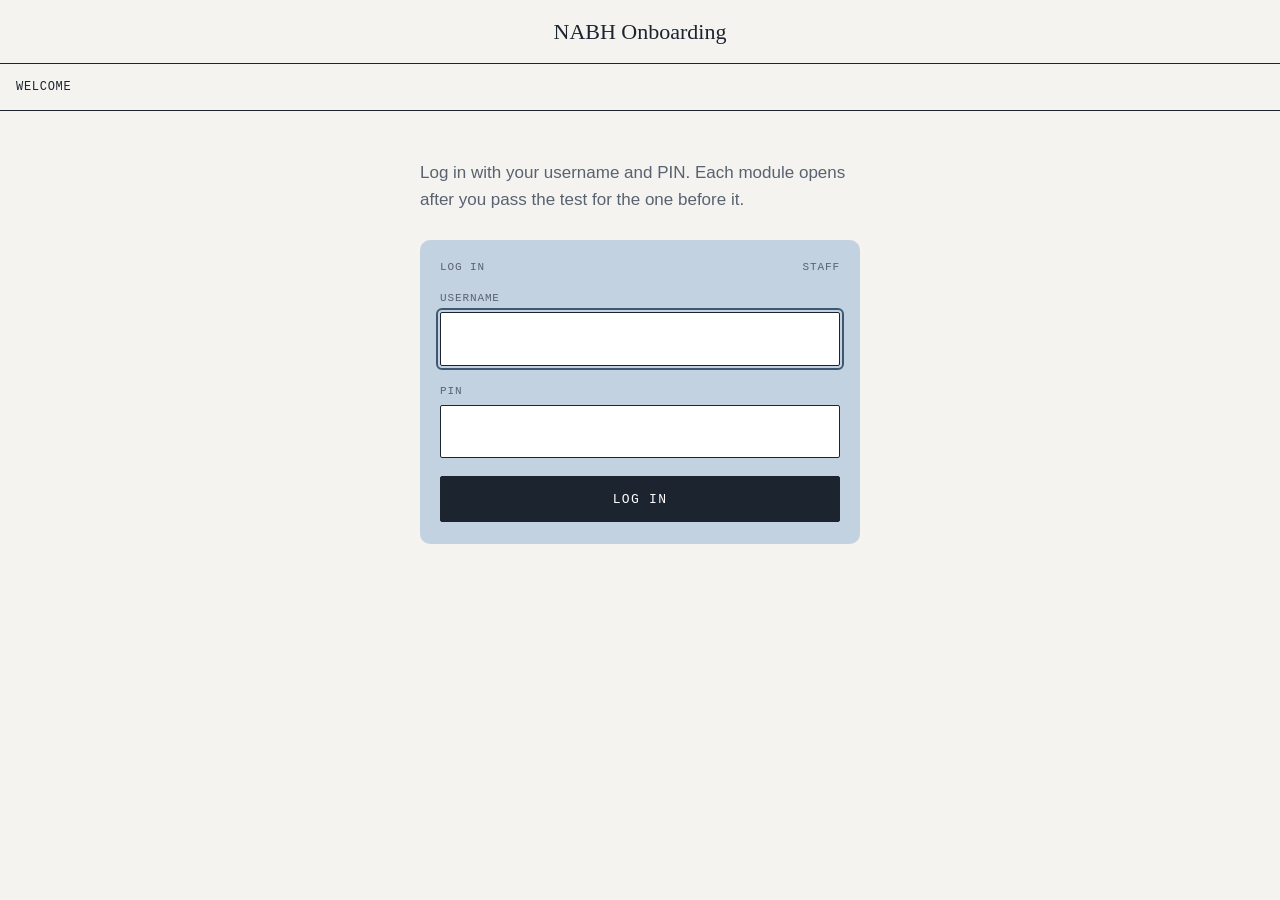
==== module.html @ 5a28e41d "Remove login heading; version asset links so browsers load new styles Co-Authored-By: Claude Opus 5." ====
<!DOCTYPE html>
<html lang="en">
<head>
  <meta charset="utf-8">
  <meta name="viewport" content="width=device-width, initial-scale=1">
  <title>Module</title>
  <link rel="stylesheet" href="css/style.css?v=20261121b">
</head>
<body>
  <header class="masthead">
    <a class="title" href="index.html">NABH Onboarding</a>
    <div class="cells">
      <span class="cell"><span class="crumbs"><a href="index.html">Dashboard</a><span class="sep">&rsaquo;</span><span id="crumbModule">Module</span></span></span>
      <span class="cell" id="counterCell" aria-live="polite"></span>
    </div>
  </header>

  <div id="message" class="message hidden narrow" role="alert" aria-live="assertive" style="margin-top:18px"></div>
  <p id="loading" class="loading narrow">Loading...</p>

  <div id="readerView" class="reader-layout hidden">
    <aside class="side" aria-label="Sections">
      <div class="side-head">
        <span class="label muted" id="modLabel">Module</span>
        <h1 id="moduleTitle"></h1>
        <div class="segments" id="segments" aria-hidden="true"></div>
      </div>
      <ol class="toc" id="toc"></ol>
    </aside>

    <main class="main-col">
      <article class="reader">
        <span class="label kicker" id="kicker"></span>
        <h2 id="sectionHeading" tabindex="-1"></h2>
        <div id="sectionBody"></div>
      </article>

      <nav class="nav-row" aria-label="Section navigation">
        <button type="button" class="btn outline" id="backBtn">Back</button>
        <button type="button" class="btn" id="nextBtn">Next</button>
      </nav>
    </main>
  </div>

  <script src="js/config.js?v=20261121b"></script>
  <script src="js/mock.js?v=20261121b"></script>
  <script src="js/api.js?v=20261121b"></script>
  <script src="js/app.js?v=20261121b"></script>
  <script src="lib/marked.min.js?v=20261121b"></script>
  <script>
    (async function () {
      if (!App.requireLogin()) return;
      var $ = function (id) { return document.getElementById(id); };
      var pad = function (n) { return (n < 10 ? "0" : "") + n; };
      var moduleId = Number(App.param("id"));

      function fail(text) {
        $("loading").classList.add("hidden");
        App.showMessage(text, true);
      }

      // Load the module list and the user's progress together.
      var results = await Promise.all([App.loadManifest(), Api.call("getProgress")]);
      var manifest = results[0];
      var res = results[1];
      if (!res.ok) return fail(res.error);

      var item = App.moduleStatuses(manifest.modules, res.progress).find(function (i) { return i.module.id === moduleId; });
      if (!item) return fail("This module does not exist.");
      if (item.status === "comingSoon") return fail("This module has not been published yet.");
      if (item.status === "locked") return fail("This module is locked. Pass the previous module first.");

      // Load and split the markdown file.
      var mdRes = await fetch("content/" + item.module.file, { cache: "no-cache" });
      if (!mdRes.ok) return fail("Could not load the module text.");
      var doc = App.splitSections(await mdRes.text());
      var sections = doc.sections;
      document.title = doc.title || item.module.title;
      $("crumbModule").textContent = "Module " + pad(moduleId);
      $("modLabel").textContent = "Module " + pad(moduleId) + (item.module.part ? " / " + item.module.part : "");
      $("moduleTitle").textContent = item.module.title;

      // The wait applies only while the module is being read for the first
      // time (status "open"), and only on sections not yet seen.
      var minSeconds = Number(res.settings && res.settings.minSecondsPerSection) || 0;
      var useTimer = item.status === "open";
      var state = App.getReadState(moduleId);
      if (state.current >= sections.length) state.current = 0;

      var timer = null;
      var hasRendered = false;

      function lastLabel() {
        return item.status === "completed" ? "Back to dashboard" : "Take the test";
      }

      // A section can be opened from the list once it has been reached.
      function canJump(i) {
        return !useTimer || i <= state.maxSeen + 1;
      }

      function renderToc() {
        $("toc").innerHTML = sections.map(function (s, i) {
          return "<li class='" + (i === state.current ? "current" : "") + "'><button type='button' data-i='" + i + "'" +
            (canJump(i) ? "" : " disabled") + (i === state.current ? " aria-current='step'" : "") +
            "><span class='label'>" + pad(i + 1) + "</span><span>" + App.escapeHtml(s.heading) + "</span></button></li>";
        }).join("");
      }

      function render() {
        clearInterval(timer);
        var s = sections[state.current];
        var n = state.current + 1;
        var counter = "Section " + n + " of " + sections.length;

        $("counterCell").textContent = counter;
        $("kicker").textContent = counter;
        $("segments").innerHTML = sections.map(function (_, i) {
          return "<span class='seg" + (i < state.current ? " on" : i === state.current ? " current" : "") + "'></span>";
        }).join("");

        $("sectionHeading").textContent = s.heading;
        $("sectionBody").innerHTML = marked.parse(s.body);

        // Wrap every table so it can scroll sideways on a phone.
        $("sectionBody").querySelectorAll("table").forEach(function (t) {
          var w = document.createElement("div");
          w.className = "table-scroll";
          t.parentNode.insertBefore(w, t);
          w.appendChild(t);
        });

        $("backBtn").disabled = state.current === 0;
        var isLast = state.current === sections.length - 1;
        var label = isLast ? lastLabel() : "Next";
        var next = $("nextBtn");

        if (useTimer && state.current > state.maxSeen && minSeconds > 0) {
          var left = minSeconds;
          next.disabled = true;
          next.textContent = label + " (" + left + ")";
          timer = setInterval(function () {
            left--;
            if (left <= 0) {
              clearInterval(timer);
              state.maxSeen = Math.max(state.maxSeen, state.current);
              App.setReadState(moduleId, state);
              next.disabled = false;
              next.textContent = label;
              renderToc();
            } else {
              next.textContent = label + " (" + left + ")";
            }
          }, 1000);
        } else {
          next.disabled = false;
          next.textContent = label;
        }

        renderToc();
        App.setReadState(moduleId, state);
        window.scrollTo(0, 0);
        // Move focus to the new heading so screen readers start the new section.
        if (hasRendered) $("sectionHeading").focus({ preventScroll: true });
        hasRendered = true;
      }

      $("toc").addEventListener("click", function (e) {
        var b = e.target.closest("button[data-i]");
        if (!b || b.disabled) return;
        state.current = Number(b.dataset.i);
        render();
      });

      $("backBtn").addEventListener("click", function () {
        if (state.current > 0) { state.current--; render(); }
      });

      $("nextBtn").addEventListener("click", async function () {
        if (state.current < sections.length - 1) {
          state.current++;
          render();
          return;
        }
        // Last screen.
        if (item.status === "completed") { window.location.href = "index.html"; return; }
        var btn = $("nextBtn");
        btn.disabled = true;
        btn.textContent = "Please wait...";
        var r = await Api.call("markReadComplete", { moduleId: moduleId });
        if (!r.ok) { App.showMessage(r.error, true); btn.disabled = false; btn.textContent = lastLabel(); return; }
        window.location.href = "test.html?id=" + moduleId;
      });

      $("loading").classList.add("hidden");
      $("readerView").classList.remove("hidden");
      render();
    })();
  </script>
</body>
</html>
---- css/style.css ----
/* =============================================================
   NABH Onboarding
   Look: warm paper background, thin ruled lines, serif headings,
   mono labels. Muted blues carry about a third of the page (cards,
   card tops, reader sidebar). Muted green is a small accent used
   only for "completed" and "passed". Mobile first.
   ============================================================= */

:root {
  /* Neutrals */
  --paper: #F4F3EF;
  --white: #FFFFFF;
  --ink: #1C2430;         /* text and rules: a deep blue-black */
  --muted: #586271;
  --rule: #1C2430;
  --rule-soft: #D3D7DC;

  /* Muted blues (main colour, about 30%) */
  --blue-50: #EBF0F5;
  --blue-100: #DCE5EE;
  --blue-200: #C3D2E0;
  --blue-300: #A3B9CD;
  --blue-500: #6A87A3;
  --blue-700: #3E5872;

  /* Muted greens (accent, about 5%) */
  --green-100: #DFE7D8;
  --green-300: #AFC3A2;
  --green-700: #4F6B45;

  --disabled: #B9BEC5;
  --radius: 10px;

  --serif: "Iowan Old Style", "Palatino Linotype", Palatino, "Book Antiqua", Georgia, serif;
  --sans: -apple-system, BlinkMacSystemFont, "Segoe UI", Roboto, "Helvetica Neue", Arial, sans-serif;
  --mono: ui-monospace, "SF Mono", SFMono-Regular, Menlo, Consolas, "Liberation Mono", monospace;
}

* { box-sizing: border-box; }
html { -webkit-text-size-adjust: 100%; scroll-padding-bottom: 140px; }

body {
  margin: 0;
  background: var(--paper);
  color: var(--ink);
  font-family: var(--sans);
  font-size: 17px;
  line-height: 1.6;
  min-height: 100vh;
}

h1, h2, h3 { font-family: var(--serif); font-weight: 400; line-height: 1.15; margin: 0 0 12px; letter-spacing: -0.005em; }
h1 { font-size: 34px; }
h2 { font-size: 26px; }
h3 { font-size: 20px; }
@media (min-width: 720px) { h1 { font-size: 46px; } h2 { font-size: 30px; } }
h1 em, h2 em { font-style: italic; }
p { margin: 0 0 14px; }
a { color: var(--ink); }
strong { font-weight: 600; }

.muted { color: var(--muted); }
.small { font-size: 14px; }
.hidden { display: none !important; }
.visually-hidden { position: absolute; width: 1px; height: 1px; overflow: hidden; clip: rect(0 0 0 0); white-space: nowrap; }

/* Small uppercase mono label, used all over */
.label {
  font-family: var(--mono);
  font-size: 11px;
  font-weight: 500;
  letter-spacing: 0.08em;
  text-transform: uppercase;
  line-height: 1.4;
}

.page { max-width: 1080px; margin: 0 auto; padding: 0 16px 72px; }
.narrow { max-width: 720px; margin: 0 auto; }

/* =============================================================
   Ruled header: title row, then a row of cells
   ============================================================= */
.masthead { border-bottom: 1px solid var(--rule); background: var(--paper); }
.masthead .title {
  display: block;
  text-align: center;
  padding: 14px 16px;
  font-family: var(--serif);
  font-size: 22px;
  text-decoration: none;
  color: var(--ink);
  border-bottom: 1px solid var(--rule);
}
.cells { display: flex; align-items: stretch; max-width: 100%; }
.cell {
  display: flex;
  align-items: center;
  gap: 10px;
  min-height: 46px;
  padding: 0 16px;
  font-family: var(--mono);
  font-size: 12px;
  letter-spacing: 0.06em;
  text-transform: uppercase;
  color: var(--ink);
  text-decoration: none;
  background: none;
  border: 0;
  border-left: 1px solid var(--rule);
  cursor: default;
}
.cell:first-child { border-left: 0; flex: 1; min-width: 0; }
.cell .crumbs { overflow: hidden; text-overflow: ellipsis; white-space: nowrap; }
.cell a { color: var(--ink); }
a.cell, button.cell { cursor: pointer; }
a.cell:hover, button.cell:hover { background: var(--blue-50); }
.cell .sep { margin: 0 6px; color: var(--muted); }

/* =============================================================
   Buttons: square, black, uppercase mono (like "Add to bag")
   ============================================================= */
.btn {
  display: inline-flex;
  align-items: center;
  justify-content: center;
  gap: 8px;
  min-height: 46px;
  padding: 8px 22px;
  border: 1px solid var(--ink);
  border-radius: 2px;
  background: var(--ink);
  color: var(--white);
  font-family: var(--mono);
  font-size: 13px;
  font-weight: 500;
  letter-spacing: 0.1em;
  text-transform: uppercase;
  text-decoration: none;
  cursor: pointer;
  transition: background-color 0.15s, color 0.15s;
}
.btn:hover { background: var(--blue-700); border-color: var(--blue-700); }
.btn.outline { background: transparent; color: var(--ink); }
.btn.outline:hover { background: var(--blue-50); }
.btn.on-blue { background: var(--white); color: var(--ink); border-color: var(--ink); }
.btn.on-blue:hover { background: var(--blue-50); }
.btn:disabled, .btn[aria-disabled="true"] {
  background: var(--disabled);
  border-color: var(--disabled);
  color: var(--ink);
  cursor: not-allowed;
}
.btn.outline:disabled { background: transparent; color: var(--disabled); border-color: var(--rule-soft); }
.btn.full { width: 100%; }

/* =============================================================
   Colour cards (bento style): label top-left, detail top-right
   ============================================================= */
.card {
  border-radius: var(--radius);
  padding: 16px 18px 18px;
  background: var(--blue-100);
  display: flex;
  flex-direction: column;
  gap: 12px;
}
.card .card-top { display: flex; justify-content: space-between; gap: 12px; color: var(--muted); }
.card.blue-200 { background: var(--blue-200); }
.card.blue-50 { background: var(--blue-50); }
.card.ink { background: var(--blue-700); color: var(--white); }
.card.ink .card-top { color: var(--blue-200); }
.card.green { background: var(--green-100); }

.big-num { font-family: var(--serif); font-size: 52px; line-height: 1; letter-spacing: -0.02em; margin: 0; }
.big-num small { font-size: 22px; color: var(--muted); letter-spacing: 0; }

/* Thin segmented progress bar */
.segments { display: flex; gap: 3px; width: 100%; }
.seg { flex: 1; height: 5px; border-radius: 1px; background: rgba(28, 36, 48, 0.14); }
.seg.on { background: var(--ink); }
.seg.done { background: var(--green-700); }
.seg.current { background: var(--blue-500); }

/* =============================================================
   Forms
   ============================================================= */
label.field { display: block; margin-bottom: 6px; color: var(--muted); }
input[type="text"], input[type="password"] {
  width: 100%;
  min-height: 48px;
  padding: 12px 14px;
  border: 1px solid var(--ink);
  border-radius: 2px;
  font: inherit;
  margin-bottom: 18px;
  background: var(--white);
  color: var(--ink);
}
.message {
  padding: 12px 14px;
  border: 1px solid var(--ink);
  border-left-width: 4px;
  border-radius: 2px;
  background: var(--white);
  margin: 0 0 18px;
  font-size: 15px;
}
.loading { padding: 24px 0; color: var(--muted); }

/* =============================================================
   Login
   ============================================================= */
.login { max-width: 440px; margin: 0 auto; padding: 48px 0 0; }
.login h1 { margin-bottom: 10px; }
.login .intro { color: var(--muted); margin-bottom: 26px; }
.login .card { padding: 20px 20px 22px; gap: 16px; }
.login form { margin: 0; }

/* =============================================================
   Dashboard
   ============================================================= */
.welcome { padding: 40px 0 28px; max-width: 620px; }
.welcome p { color: var(--muted); font-size: 16px; margin: 0; }

.bento { display: grid; gap: 12px; grid-template-columns: 1fr; margin-bottom: 44px; }
.bento .card { justify-content: space-between; }
@media (min-width: 640px) { .bento .card { min-height: 170px; } }
.bento .next-text { font-family: var(--serif); font-size: 22px; line-height: 1.25; margin: 0; }
.bento .card .btn { align-self: flex-start; }
@media (min-width: 640px) { .bento { grid-template-columns: 1fr 1fr; } .bento .wide { grid-column: span 2; } }
@media (min-width: 960px) { .bento { grid-template-columns: 1fr 1fr 1.4fr; } .bento .wide { grid-column: auto; } }

.group-head { display: flex; align-items: baseline; justify-content: space-between; gap: 12px; margin: 0 0 12px; }
.group-head h2 { margin: 0; }
.note { min-height: 22px; font-size: 15px; color: var(--muted); margin: 0 0 10px; }

/* Module cards in a bordered grid (cells share their borders) */
.grid {
  display: grid;
  grid-template-columns: repeat(2, minmax(0, 1fr));
  border-top: 1px solid var(--rule);
  border-left: 1px solid var(--rule);
  margin-bottom: 40px;
}
@media (min-width: 720px) { .grid { grid-template-columns: repeat(3, minmax(0, 1fr)); } }
@media (min-width: 960px) { .grid { grid-template-columns: repeat(4, minmax(0, 1fr)); } }

.mod {
  display: flex;
  flex-direction: column;
  min-width: 0;
  padding: 0;
  border: 0;
  border-right: 1px solid var(--rule);
  border-bottom: 1px solid var(--rule);
  background: var(--white);
  color: var(--ink);
  font: inherit;
  text-align: left;
  cursor: pointer;
}
.mod .art {
  position: relative;
  display: flex;
  align-items: flex-end;
  justify-content: space-between;
  aspect-ratio: 4 / 3;
  padding: 10px 12px;
  border-bottom: 1px solid var(--rule);
  background: var(--blue-200);
  overflow: hidden;
}
.mod .num { font-family: var(--serif); font-size: 44px; line-height: 0.9; letter-spacing: -0.02em; }
.mod .badge {
  font-family: var(--mono);
  font-size: 10.5px;
  letter-spacing: 0.08em;
  text-transform: uppercase;
  padding: 4px 7px;
  border: 1px solid var(--ink);
  border-radius: 2px;
  background: var(--white);
  white-space: nowrap;
}
.mod .caption { padding: 12px 12px 14px; display: flex; flex-direction: column; gap: 6px; flex: 1; }
.mod .name { font-family: var(--serif); font-size: 17px; line-height: 1.25; }
.mod .meta { color: var(--muted); }
@media (min-width: 720px) { .mod .name { font-size: 18px; } .mod .num { font-size: 52px; } }

/* Simple shapes in the coloured top, one per status (decoration only) */
.mod .art::before {
  content: "";
  position: absolute;
  right: 14px;
  top: 14px;
  width: 34%;
  aspect-ratio: 1;
  border-radius: 50%;
  background: var(--blue-300);
}
.mod.s-open .art { background: var(--blue-300); }
.mod.s-open .art::before { background: var(--blue-500); }
.mod.s-testReady .art { background: var(--blue-300); }
.mod.s-testReady .art::before { border-radius: 6px; background: var(--blue-700); width: 30%; }
.mod.s-completed .art { background: var(--green-100); }
.mod.s-completed .art::before { background: var(--green-300); }
.mod.s-completed .badge { background: var(--green-700); border-color: var(--green-700); color: var(--white); }
.mod.s-locked .art { background: var(--blue-50); }
.mod.s-locked .art::before { background: transparent; border: 1px solid var(--blue-300); }
.mod.s-comingSoon .art {
  background: repeating-linear-gradient(135deg, transparent 0 9px, rgba(106, 135, 163, 0.18) 9px 10px), var(--paper);
}
.mod.s-comingSoon .art::before { display: none; }
.mod.s-locked, .mod.s-comingSoon { cursor: default; }
.mod.s-locked .name, .mod.s-comingSoon .name { color: var(--muted); }
.mod.s-open .badge, .mod.s-testReady .badge { background: var(--ink); color: var(--white); }

@media (hover: hover) {
  .mod.s-open:hover .caption, .mod.s-testReady:hover .caption, .mod.s-completed:hover .caption { background: var(--blue-50); }
}

/* Plain lock drawn with CSS */
.lock {
  position: relative;
  display: inline-block;
  width: 9px;
  height: 7px;
  margin: 0 6px 0 1px;
  border: 1.5px solid currentColor;
  border-radius: 1px;
  vertical-align: -1px;
}
.lock::before {
  content: "";
  position: absolute;
  left: 50%;
  bottom: 100%;
  width: 5px;
  height: 4px;
  margin-left: -4px;
  border: 1.5px solid currentColor;
  border-bottom: none;
  border-radius: 4px 4px 0 0;
}

/* =============================================================
   Reader: section list on the left (desktop), text on the right
   ============================================================= */
.reader-layout { display: grid; grid-template-columns: 1fr; }
.side { background: var(--blue-50); border-bottom: 1px solid var(--rule); }
.side .side-head { padding: 18px 16px 14px; border-bottom: 1px solid var(--rule); }
.side .side-head h1 { font-size: 26px; margin: 6px 0 12px; }
.toc { list-style: none; margin: 0; padding: 0; display: none; }
.toc li { border-bottom: 1px solid var(--rule-soft); }
.toc button {
  display: flex;
  align-items: baseline;
  gap: 10px;
  width: 100%;
  min-height: 44px;
  padding: 10px 16px;
  border: 0;
  background: none;
  font: inherit;
  font-size: 15px;
  line-height: 1.35;
  color: var(--ink);
  text-align: left;
  cursor: pointer;
}
.toc button .label { color: var(--muted); flex: none; }
.toc button:hover:not(:disabled) { background: var(--blue-100); }
.toc button:disabled { color: var(--muted); cursor: default; opacity: 0.7; }
.toc li.current button { background: var(--blue-200); font-weight: 600; }

.main-col { min-width: 0; }
.reader { padding: 24px 16px 8px; }
.reader h2 { margin: 6px 0 16px; outline: none; }
.reader .kicker { color: var(--muted); }
.reader ul { padding-left: 20px; margin: 0 0 16px; }
.reader ul li::marker { color: var(--blue-500); }
.reader ol { padding-left: 26px; margin: 0 0 16px; }
.reader li { margin-bottom: 8px; padding-left: 2px; }
.reader ol li::marker { font-family: var(--mono); font-size: 13px; color: var(--muted); }

.nav-row {
  display: flex;
  border-top: 1px solid var(--rule);
  margin-top: 18px;
}
.nav-row .btn { flex: 1; min-height: 56px; border-radius: 0; border: 0; }
.nav-row .btn.outline { flex: 0 0 34%; border-right: 1px solid var(--rule); }

@media (min-width: 900px) {
  .reader-layout { grid-template-columns: 300px minmax(0, 1fr); min-height: calc(100vh - 110px); }
  .side { border-bottom: 0; border-right: 1px solid var(--rule); }
  .side .side-head { padding: 26px 20px 18px; }
  .toc { display: block; }
  .reader { padding: 36px 48px 12px; max-width: 800px; }
  .nav-row { margin: 18px 48px 0; border: 1px solid var(--rule); max-width: 704px; }
}

/* Tables: ruled, scroll sideways on small screens */
.table-scroll {
  overflow-x: auto;
  -webkit-overflow-scrolling: touch;
  margin: 0 0 22px;
  border: 1px solid var(--rule);
}
table { border-collapse: collapse; width: 100%; font-size: 15px; line-height: 1.45; background: var(--white); }
th, td { text-align: left; vertical-align: top; padding: 10px 12px; border-bottom: 1px solid var(--rule-soft); min-width: 110px; }
th {
  background: var(--blue-100);
  border-bottom: 1px solid var(--rule);
  font-family: var(--mono);
  font-size: 11px;
  font-weight: 600;
  letter-spacing: 0.08em;
  text-transform: uppercase;
}
td + td, th + th { border-left: 1px solid var(--rule-soft); }
tr:last-child td { border-bottom: none; }

/* =============================================================
   Test
   ============================================================= */
.test-head { padding: 32px 0 22px; }
.test-head .row { display: flex; gap: 14px; flex-wrap: wrap; color: var(--muted); margin-bottom: 10px; }
.test-head p { color: var(--muted); margin: 0; }

.questions { border-top: 1px solid var(--rule); }
.question {
  border: 0;
  border-bottom: 1px solid var(--rule);
  margin: 0;
  padding: 20px 0 14px;
  min-width: 0;
}
.question legend {
  float: left;
  width: 100%;
  padding: 0;
  margin-bottom: 14px;
  font-family: var(--serif);
  font-size: 20px;
  line-height: 1.3;
}
.question legend .label { display: block; color: var(--muted); margin-bottom: 4px; font-family: var(--mono); }
.question.answered legend .label::after { content: "  \2713  answered"; color: var(--blue-700); }
.option {
  clear: both;
  display: flex;
  gap: 12px;
  align-items: flex-start;
  min-height: 48px;
  padding: 11px 12px;
  margin-bottom: 6px;
  border: 1px solid var(--rule-soft);
  border-radius: 2px;
  background: var(--white);
  cursor: pointer;
  transition: border-color 0.15s, background-color 0.15s;
}
.option:hover { border-color: var(--blue-500); }
.option.checked { border-color: var(--ink); background: var(--blue-50); }
.option input {
  appearance: none;
  -webkit-appearance: none;
  flex: none;
  width: 18px;
  height: 18px;
  margin: 3px 0 0;
  border: 1.5px solid var(--ink);
  border-radius: 50%;
  background: var(--white);
  cursor: pointer;
}
.option input:checked { background: radial-gradient(circle, var(--ink) 4px, var(--white) 4.5px); }

.submit-bar {
  position: sticky;
  bottom: 0;
  z-index: 5;
  margin: 24px -16px 0;
  padding: 12px 16px 14px;
  background: var(--blue-100);
  border-top: 1px solid var(--rule);
  display: grid;
  gap: 8px;
}
.submit-bar .row { display: flex; justify-content: space-between; align-items: baseline; gap: 10px; }
.submit-bar .hint { font-size: 14px; color: var(--muted); margin: 0; }
@media (min-width: 720px) { .submit-bar { margin: 24px 0 0; border: 1px solid var(--rule); bottom: 12px; } }

/* Result */
.result { padding: 32px 0 0; }
.result .card { padding: 22px 20px; gap: 10px; }
.result .big-num { font-size: 72px; }
.result .verdict { font-family: var(--serif); font-size: 24px; line-height: 1.25; margin: 4px 0 0; }
.result .verdict em { color: var(--muted); }
.actions { display: flex; flex-wrap: wrap; gap: 10px; margin-top: 14px; }
.actions .btn { flex: 1 1 200px; }

.review { margin-top: 34px; border-top: 1px solid var(--rule); }
.review-item { padding: 18px 0; border-bottom: 1px solid var(--rule); }
.review-item .top { display: flex; justify-content: space-between; gap: 10px; margin-bottom: 8px; color: var(--muted); }
.review-item .mark-ok { color: var(--green-700); }
.review-item .q { font-family: var(--serif); font-size: 19px; line-height: 1.3; margin-bottom: 10px; }
.review-item dl { margin: 0; display: grid; grid-template-columns: auto 1fr; gap: 6px 16px; font-size: 15px; }
.review-item dt { color: var(--muted); padding-top: 2px; }
.review-item dd { margin: 0; }
.review-item .why { font-size: 15px; color: var(--muted); margin: 10px 0 0; }

/* Confirmation dialog */
.overlay {
  position: fixed;
  inset: 0;
  z-index: 50;
  background: rgba(28, 36, 48, 0.45);
  display: flex;
  align-items: center;
  justify-content: center;
  padding: 16px;
}
.dialog { max-width: 400px; width: 100%; background: var(--paper); border: 1px solid var(--ink); padding: 22px 20px 20px; }
.dialog h2 { font-size: 24px; margin-bottom: 8px; }
.dialog .actions .btn { flex: 1 1 120px; }

/* =============================================================
   Focus, touch and motion
   ============================================================= */
a:focus-visible, button:focus-visible, input:focus-visible {
  outline: 2px solid var(--blue-700);
  outline-offset: 2px;
}
.option input:focus-visible { outline-offset: 3px; }
button, a, .option { -webkit-tap-highlight-color: transparent; }

@media (prefers-reduced-motion: reduce) {
  *, *::before, *::after { transition: none !important; scroll-behavior: auto !important; }
}
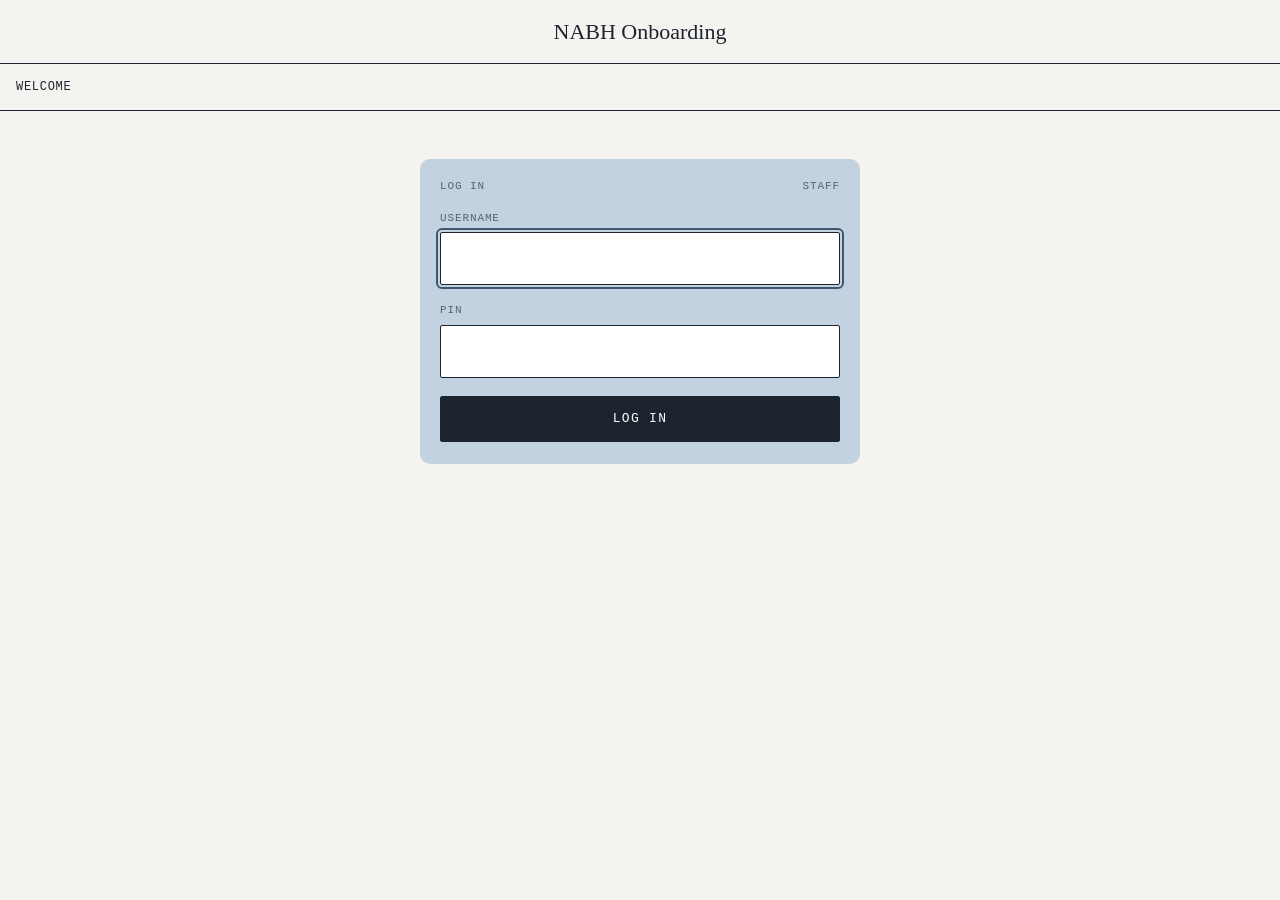
==== commit 8b44e1f1: "Remove login intro line; take site title from modules.json on every page Co-Authored-By: Claude Opus" ====
--- a/module.html
+++ b/module.html
@@ -8,7 +8,7 @@
 </head>
 <body>
   <header class="masthead">
-    <a class="title" href="index.html">NABH Onboarding</a>
+    <a class="title" href="index.html" id="brandTitle">NABH Onboarding</a>
     <div class="cells">
       <span class="cell"><span class="crumbs"><a href="index.html">Dashboard</a><span class="sep">&rsaquo;</span><span id="crumbModule">Module</span></span></span>
       <span class="cell" id="counterCell" aria-live="polite"></span>
@@ -62,6 +62,7 @@
       // Load the module list and the user's progress together.
       var results = await Promise.all([App.loadManifest(), Api.call("getProgress")]);
       var manifest = results[0];
+      $("brandTitle").textContent = manifest.programTitle;
       var res = results[1];
       if (!res.ok) return fail(res.error);
 
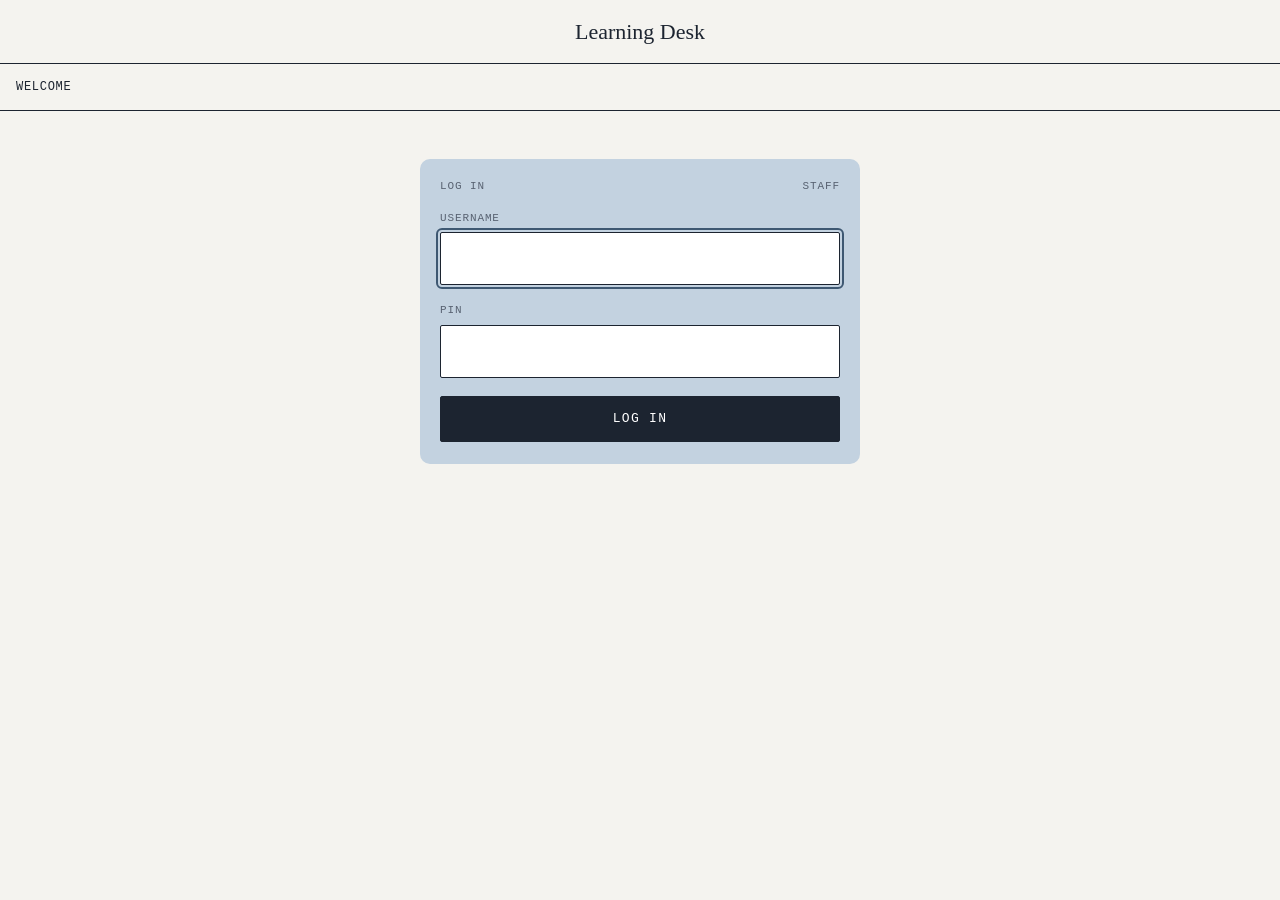
==== commit 50b18dde: "Name the site Learning Desk; show NABH Onboarding as the program Co-Authored-By: Claude Opus 5.5 <no" ====
--- a/module.html
+++ b/module.html
@@ -8,7 +8,7 @@
 </head>
 <body>
   <header class="masthead">
-    <a class="title" href="index.html" id="brandTitle">NABH Onboarding</a>
+    <a class="title" href="index.html" id="brandTitle">Learning Desk</a>
     <div class="cells">
       <span class="cell"><span class="crumbs"><a href="index.html">Dashboard</a><span class="sep">&rsaquo;</span><span id="crumbModule">Module</span></span></span>
       <span class="cell" id="counterCell" aria-live="polite"></span>
@@ -62,7 +62,7 @@
       // Load the module list and the user's progress together.
       var results = await Promise.all([App.loadManifest(), Api.call("getProgress")]);
       var manifest = results[0];
-      $("brandTitle").textContent = manifest.programTitle;
+      $("brandTitle").textContent = manifest.siteTitle || "Learning Desk";
       var res = results[1];
       if (!res.ok) return fail(res.error);
 
